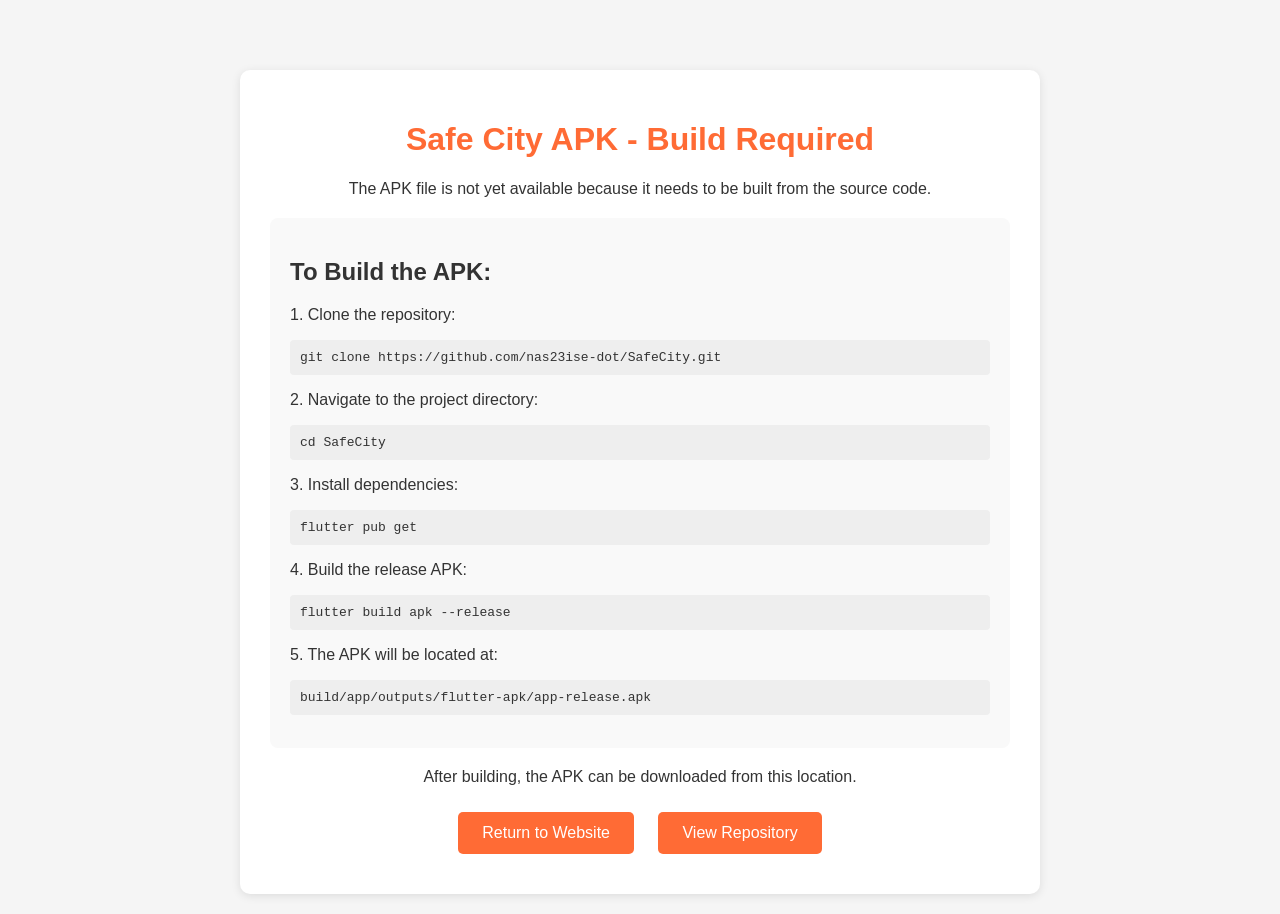
==== downloads/index.html @ 48235db7 "Add proper documentation for APK download process and fix 404 error with informative pages" ====
<!DOCTYPE html>
<html lang="en">
<head>
    <meta charset="UTF-8">
    <meta name="viewport" content="width=device-width, initial-scale=1.0">
    <title>Safe City APK - Build Required</title>
    <style>
        body {
            font-family: Arial, sans-serif;
            max-width: 800px;
            margin: 0 auto;
            padding: 20px;
            background-color: #f5f5f5;
            color: #333;
            text-align: center;
        }
        .container {
            background: white;
            padding: 30px;
            border-radius: 10px;
            box-shadow: 0 2px 10px rgba(0,0,0,0.1);
            margin-top: 50px;
        }
        h1 {
            color: #ff6b35;
        }
        .instructions {
            text-align: left;
            background: #f9f9f9;
            padding: 20px;
            border-radius: 8px;
            margin: 20px 0;
        }
        pre {
            background: #eee;
            padding: 10px;
            overflow-x: auto;
            border-radius: 4px;
        }
        .btn {
            display: inline-block;
            background: #ff6b35;
            color: white;
            padding: 12px 24px;
            text-decoration: none;
            border-radius: 5px;
            margin: 10px;
        }
    </style>
</head>
<body>
    <div class="container">
        <h1>Safe City APK - Build Required</h1>
        <p>The APK file is not yet available because it needs to be built from the source code.</p>
        
        <div class="instructions">
            <h2>To Build the APK:</h2>
            <p>1. Clone the repository:</p>
            <pre>git clone https://github.com/nas23ise-dot/SafeCity.git</pre>
            
            <p>2. Navigate to the project directory:</p>
            <pre>cd SafeCity</pre>
            
            <p>3. Install dependencies:</p>
            <pre>flutter pub get</pre>
            
            <p>4. Build the release APK:</p>
            <pre>flutter build apk --release</pre>
            
            <p>5. The APK will be located at:</p>
            <pre>build/app/outputs/flutter-apk/app-release.apk</pre>
        </div>
        
        <p>After building, the APK can be downloaded from this location.</p>
        
        <a href="../" class="btn">Return to Website</a>
        <a href="https://github.com/nas23ise-dot/SafeCity" class="btn">View Repository</a>
    </div>
</body>
</html>
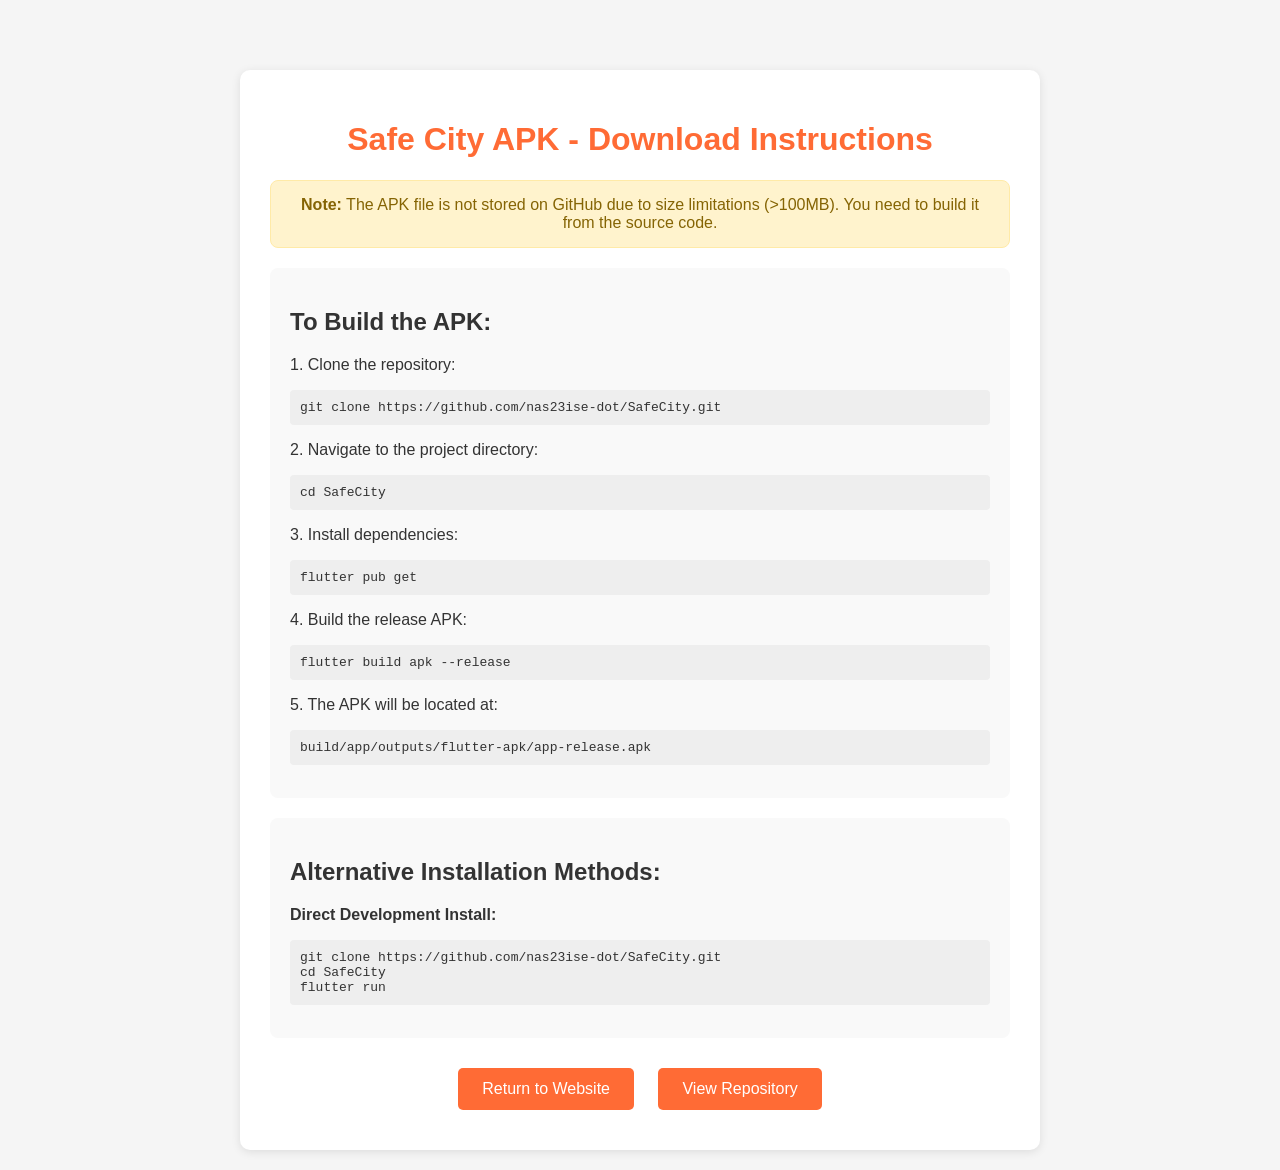
==== commit b5829230: "Update downloads documentation to reflect GitHub file size limit and provide proper build instructio" ====
--- a/downloads/index.html
+++ b/downloads/index.html
@@ -3,7 +3,7 @@
 <head>
     <meta charset="UTF-8">
     <meta name="viewport" content="width=device-width, initial-scale=1.0">
-    <title>Safe City APK - Build Required</title>
+    <title>Safe City APK - GitHub Size Limit</title>
     <style>
         body {
             font-family: Arial, sans-serif;
@@ -46,12 +46,23 @@
             border-radius: 5px;
             margin: 10px;
         }
+        .alert {
+            background: #fff3cd;
+            color: #856404;
+            padding: 15px;
+            border-radius: 8px;
+            margin: 20px 0;
+            border: 1px solid #ffeaa7;
+        }
     </style>
 </head>
 <body>
     <div class="container">
-        <h1>Safe City APK - Build Required</h1>
-        <p>The APK file is not yet available because it needs to be built from the source code.</p>
+        <h1>Safe City APK - Download Instructions</h1>
+        <div class="alert">
+            <strong>Note:</strong> The APK file is not stored on GitHub due to size limitations (>100MB).
+            You need to build it from the source code.
+        </div>
         
         <div class="instructions">
             <h2>To Build the APK:</h2>
@@ -71,7 +82,13 @@
             <pre>build/app/outputs/flutter-apk/app-release.apk</pre>
         </div>
         
-        <p>After building, the APK can be downloaded from this location.</p>
+        <div class="instructions">
+            <h2>Alternative Installation Methods:</h2>
+            <p><strong>Direct Development Install:</strong></p>
+            <pre>git clone https://github.com/nas23ise-dot/SafeCity.git
+cd SafeCity
+flutter run</pre>
+        </div>
         
         <a href="../" class="btn">Return to Website</a>
         <a href="https://github.com/nas23ise-dot/SafeCity" class="btn">View Repository</a>
